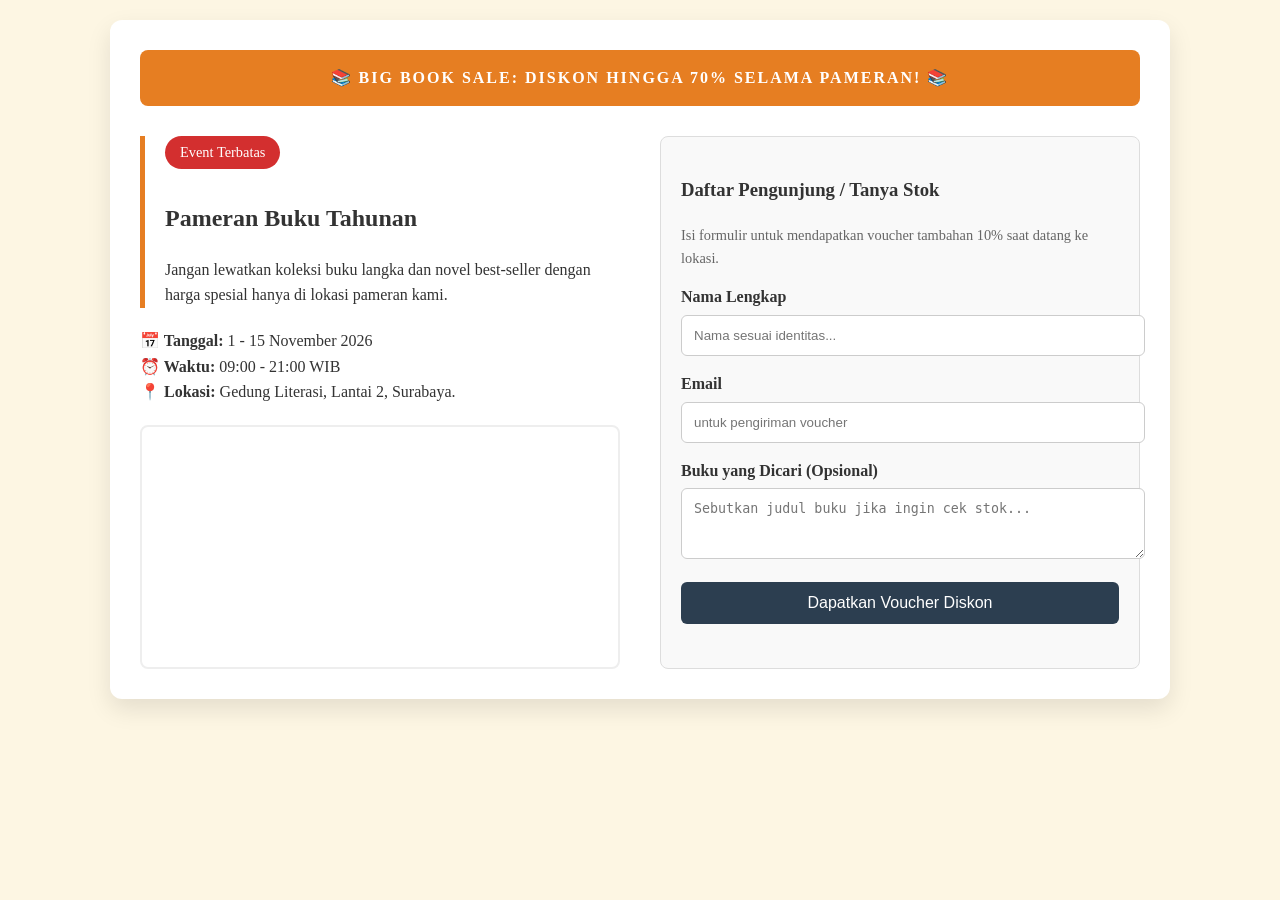
==== event.html @ 323ca9b3 "Add files via upload" ====
<!DOCTYPE html>
<html lang="id">
<head>
    <meta charset="UTF-8">
    <meta name="viewport" content="width=device-width, initial-scale=1.0">
    <title>Promo Pameran Buku - Literasi Store</title>
    <style>
        :root {
            --primary-color: #2c3e50;
            --accent-color: #e67e22; /* Warna orange untuk diskon */
            --bg-color: #fdf6e3; /* Warna kertas lama */
        }

        body { font-family: 'Georgia', serif; line-height: 1.6; margin: 0; padding: 20px; background-color: var(--bg-color); color: #333; }
        .container { max-width: 1000px; margin: auto; background: #fff; padding: 30px; border-radius: 12px; box-shadow: 0 10px 25px rgba(0,0,0,0.1); }
        
        /* Banner Promo */
        .promo-banner { 
            background: var(--accent-color); 
            color: white; 
            padding: 15px; 
            text-align: center; 
            border-radius: 8px; 
            margin-bottom: 30px;
            text-transform: uppercase;
            letter-spacing: 2px;
            font-weight: bold;
        }

        .grid { display: grid; grid-template-columns: 1fr 1fr; gap: 40px; }
        
        /* Info Section */
        .info-box { border-left: 5px solid var(--accent-color); padding-left: 20px; margin-bottom: 20px; }
        .discount-badge { 
            display: inline-block; 
            background: #d32f2f; 
            color: white; 
            padding: 5px 15px; 
            border-radius: 50px; 
            font-size: 0.9em; 
            margin-bottom: 10px;
        }

        /* Form Styling */
        .form-card { background: #f9f9f9; padding: 20px; border-radius: 8px; border: 1px solid #ddd; }
        .form-group { margin-bottom: 15px; }
        label { display: block; margin-bottom: 5px; font-weight: bold; }
        input, textarea { width: 100%; padding: 12px; border: 1px solid #ccc; border-radius: 6px; }
        
        .btn-submit { 
            background: var(--primary-color); 
            color: white; 
            border: none; 
            padding: 12px 25px; 
            cursor: pointer; 
            border-radius: 6px; 
            width: 100%;
            font-size: 16px;
            transition: 0.3s;
        }
        .btn-submit:hover { background: #1a252f; }

        /* Map */
        .map-responsive { overflow: hidden; padding-bottom: 50%; position: relative; height: 0; border-radius: 8px; margin-top: 15px; border: 2px solid #eee; }
        .map-responsive iframe { left: 0; top: 0; height: 100%; width: 100%; position: absolute; border: 0; }

        @media (max-width: 768px) { .grid { grid-template-columns: 1fr; } }
    </style>
</head>
<body>

<div class="container">
    <div class="promo-banner">
        📚 Big Book Sale: Diskon Hingga 70% Selama Pameran! 📚
    </div>

    <div class="grid">
        <div>
            <div class="info-box">
                <span class="discount-badge">Event Terbatas</span>
                <h2>Pameran Buku Tahunan</h2>
                <p>Jangan lewatkan koleksi buku langka dan novel best-seller dengan harga spesial hanya di lokasi pameran kami.</p>
            </div>

            <div style="margin-bottom: 20px;">
                <strong>📅 Tanggal:</strong> 1 - 15 November 2026<br>
                <strong>⏰ Waktu:</strong> 09:00 - 21:00 WIB<br>
                <strong>📍 Lokasi:</strong> Gedung Literasi, Lantai 2, Surabaya.
            </div>

            <div class="map-responsive">
                <iframe src="https://www.google.com/maps/embed?pb=!1m18!1m12!1m3!1d3957.6919!2d112.737!3d-7.257!" allowfullscreen="" loading="lazy"></iframe>
            </div>
        </div>

        <div class="form-card">
            <h3>Daftar Pengunjung / Tanya Stok</h3>
            <p style="font-size: 0.9em; color: #666;">Isi formulir untuk mendapatkan voucher tambahan 10% saat datang ke lokasi.</p>
            
            <form action="#">
                <div class="form-group">
                    <label>Nama Lengkap</label>
                    <input type="text" placeholder="Nama sesuai identitas..." required>
                </div>
                <div class="form-group">
                    <label>Email</label>
                    <input type="email" placeholder="untuk pengiriman voucher" required>
                </div>
                <div class="form-group">
                    <label>Buku yang Dicari (Opsional)</label>
                    <textarea rows="3" placeholder="Sebutkan judul buku jika ingin cek stok..."></textarea>
                </div>
                <button type="submit" class="btn-submit">Dapatkan Voucher Diskon</button>
            </form>
        </div>
    </div>
</div>

</body>
</html>
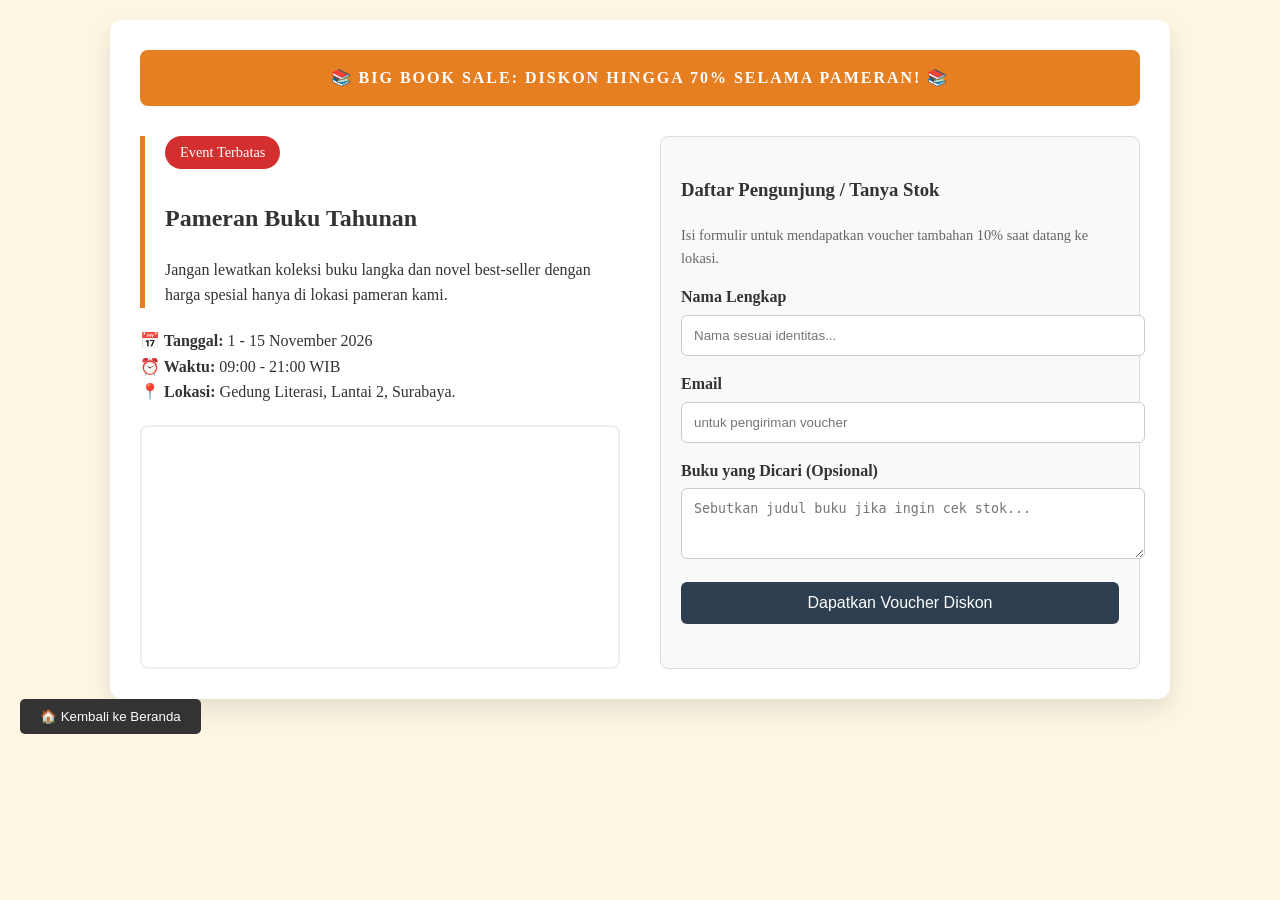
==== commit 7e4c526c: "Add files via upload" ====
--- a/event.html
+++ b/event.html
@@ -117,4 +117,9 @@
 </div>
 
 </body>
-</html>+</html>
+<a href="index.html" style="text-decoration: none;">
+    <button style="padding: 10px 20px; background-color: #333; color: white; border: none; border-radius: 5px; cursor: pointer;">
+        🏠 Kembali ke Beranda
+    </button>
+</a>
